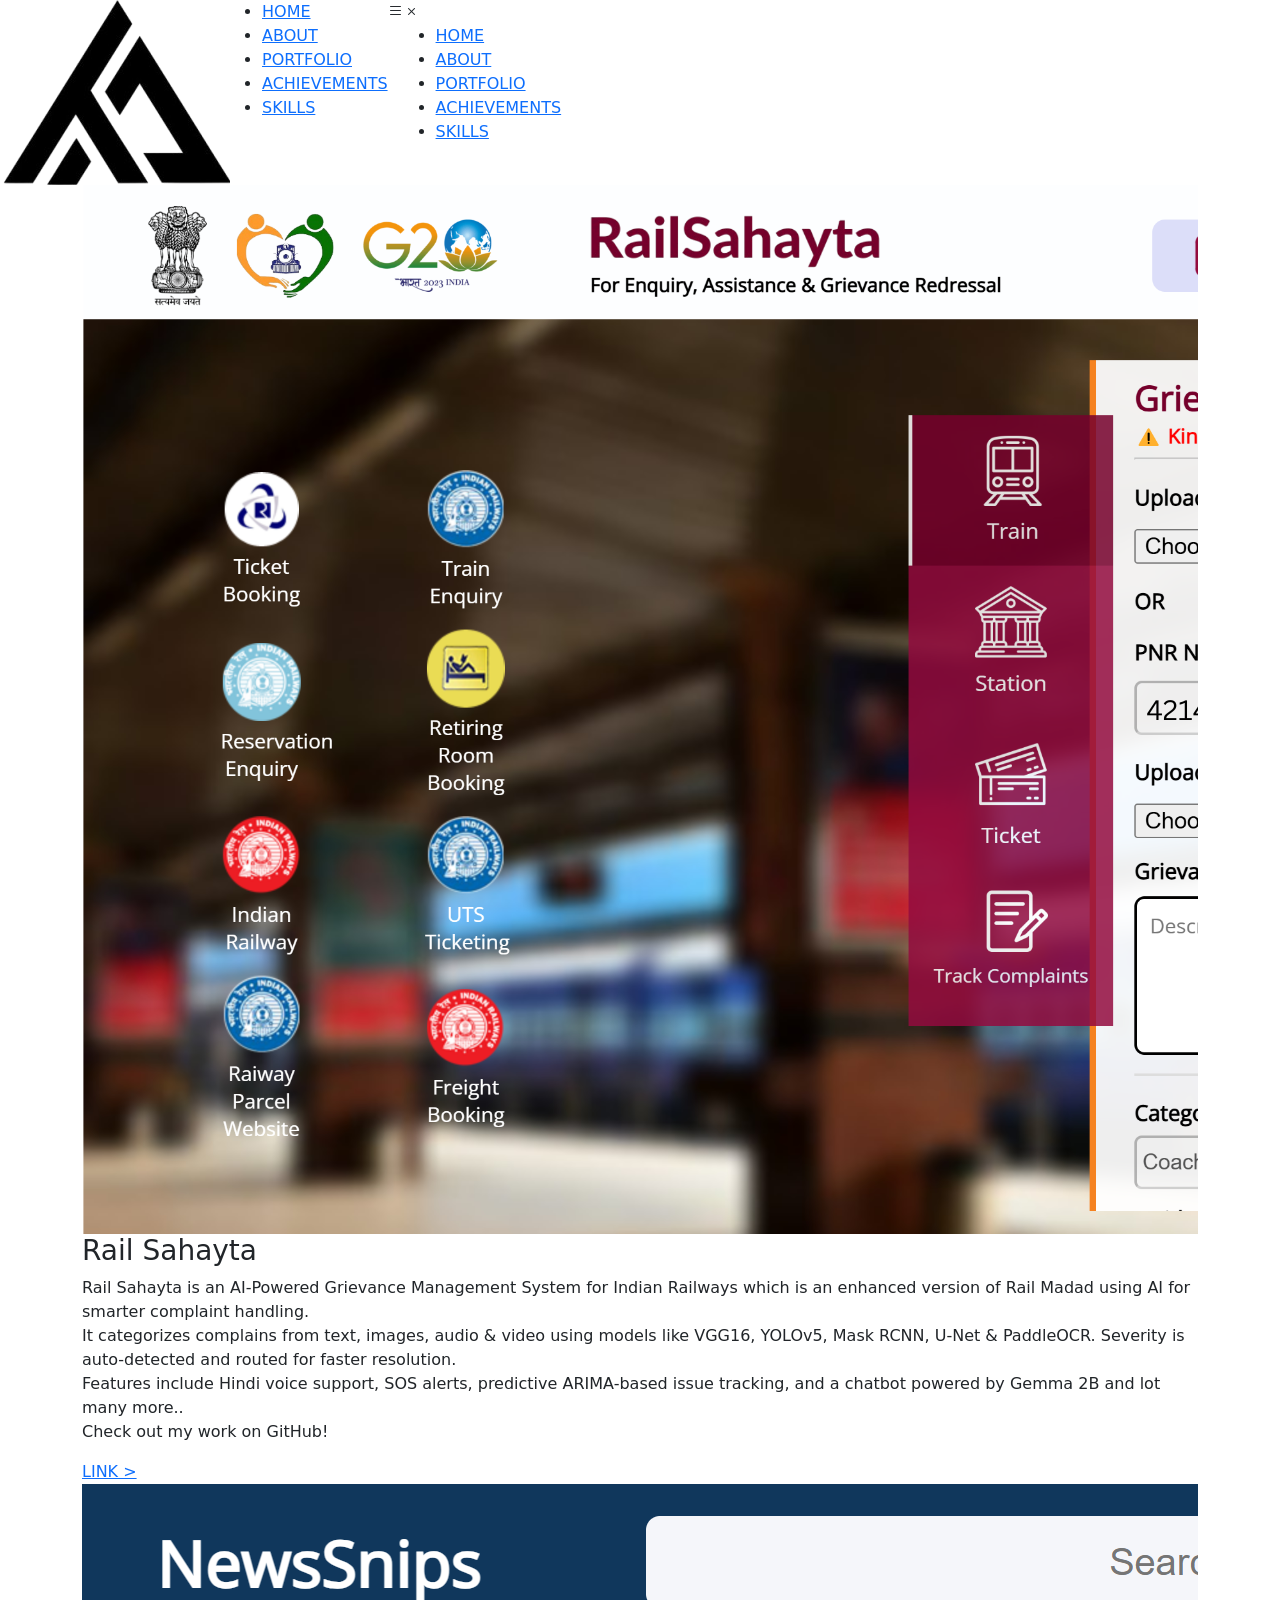
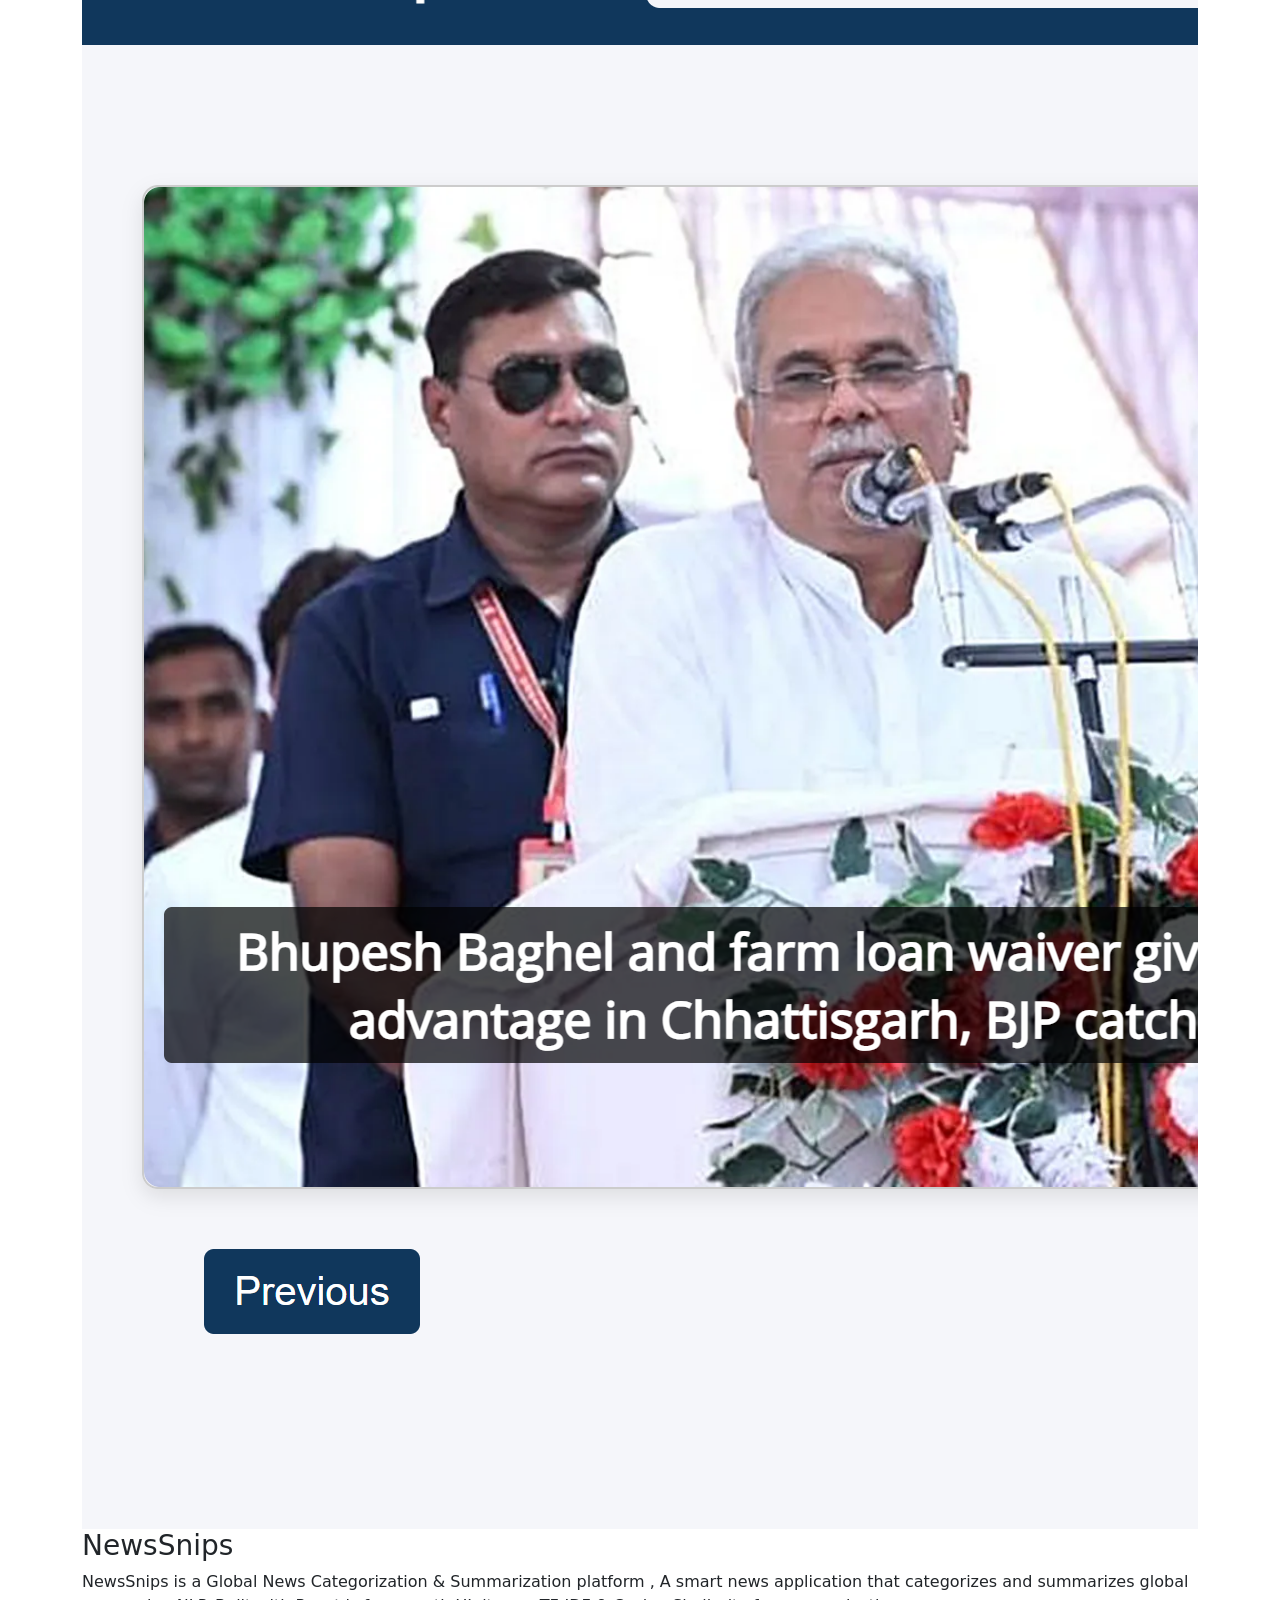
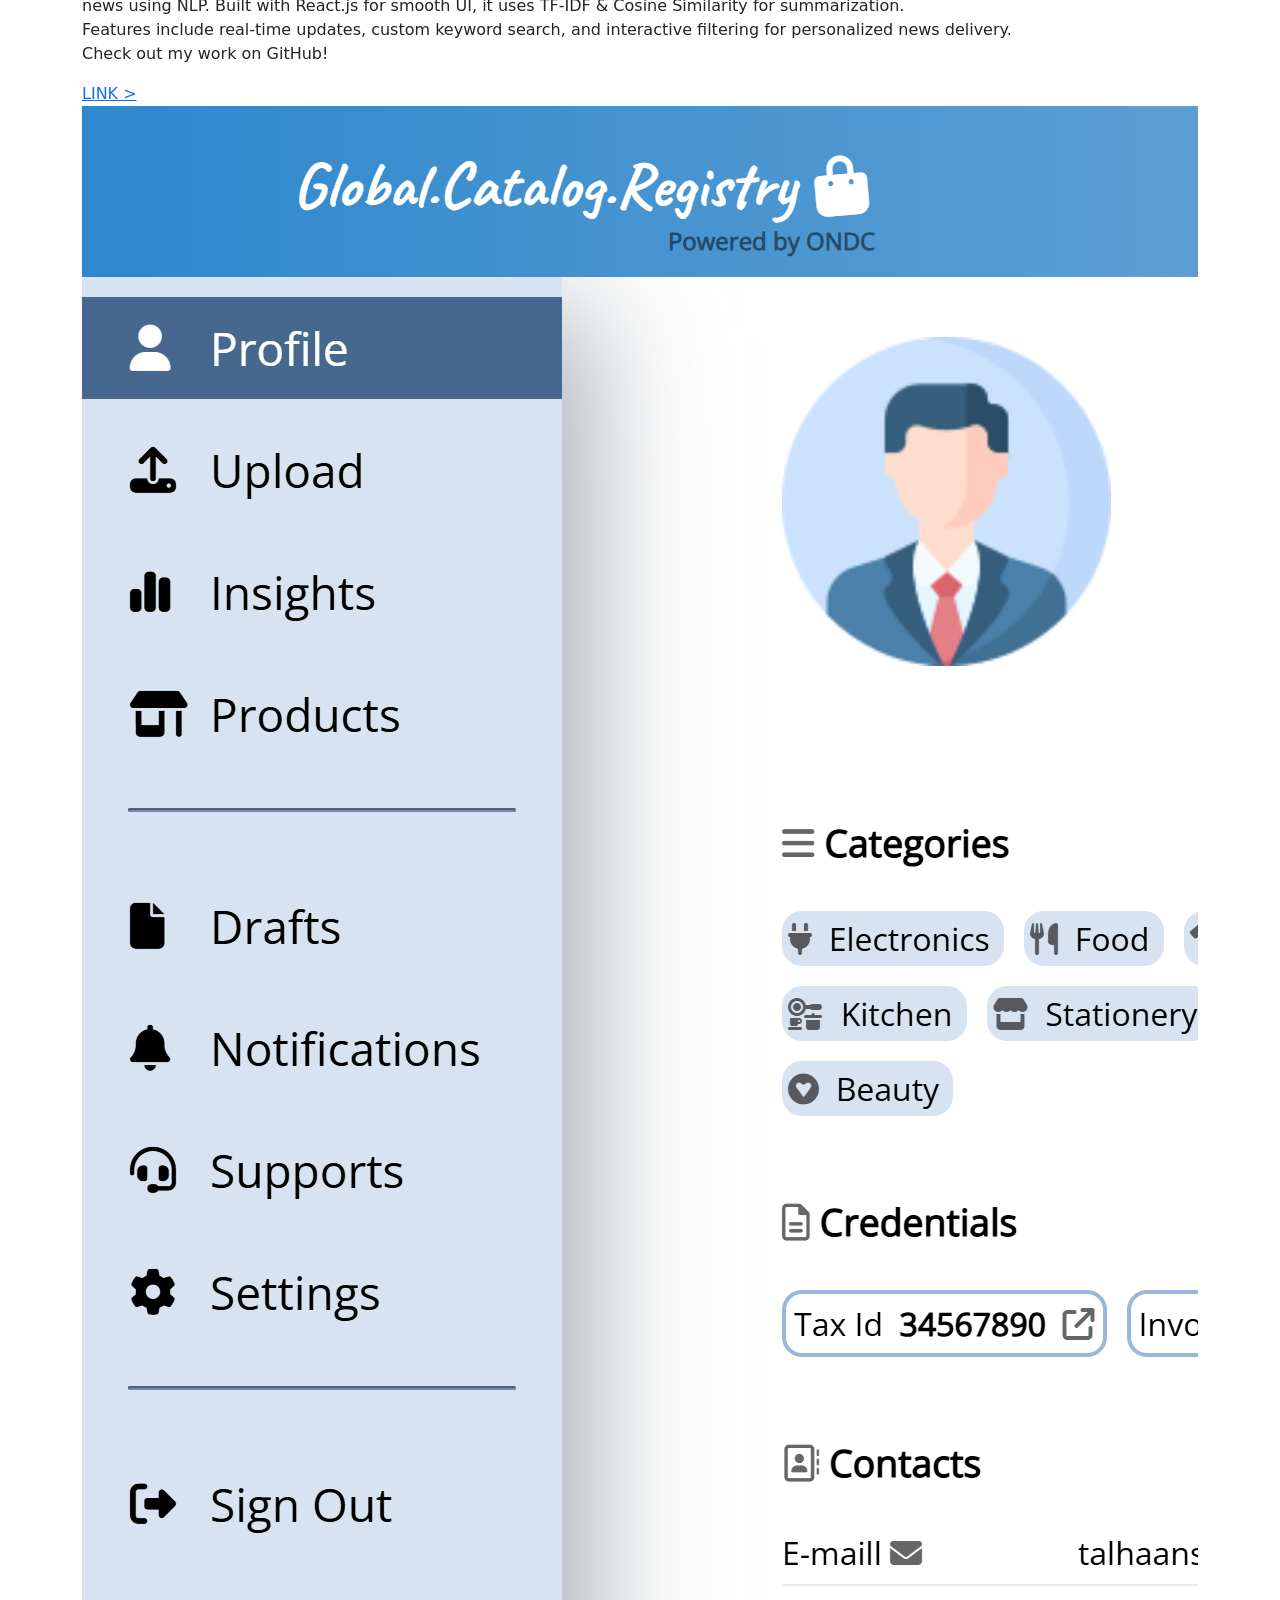
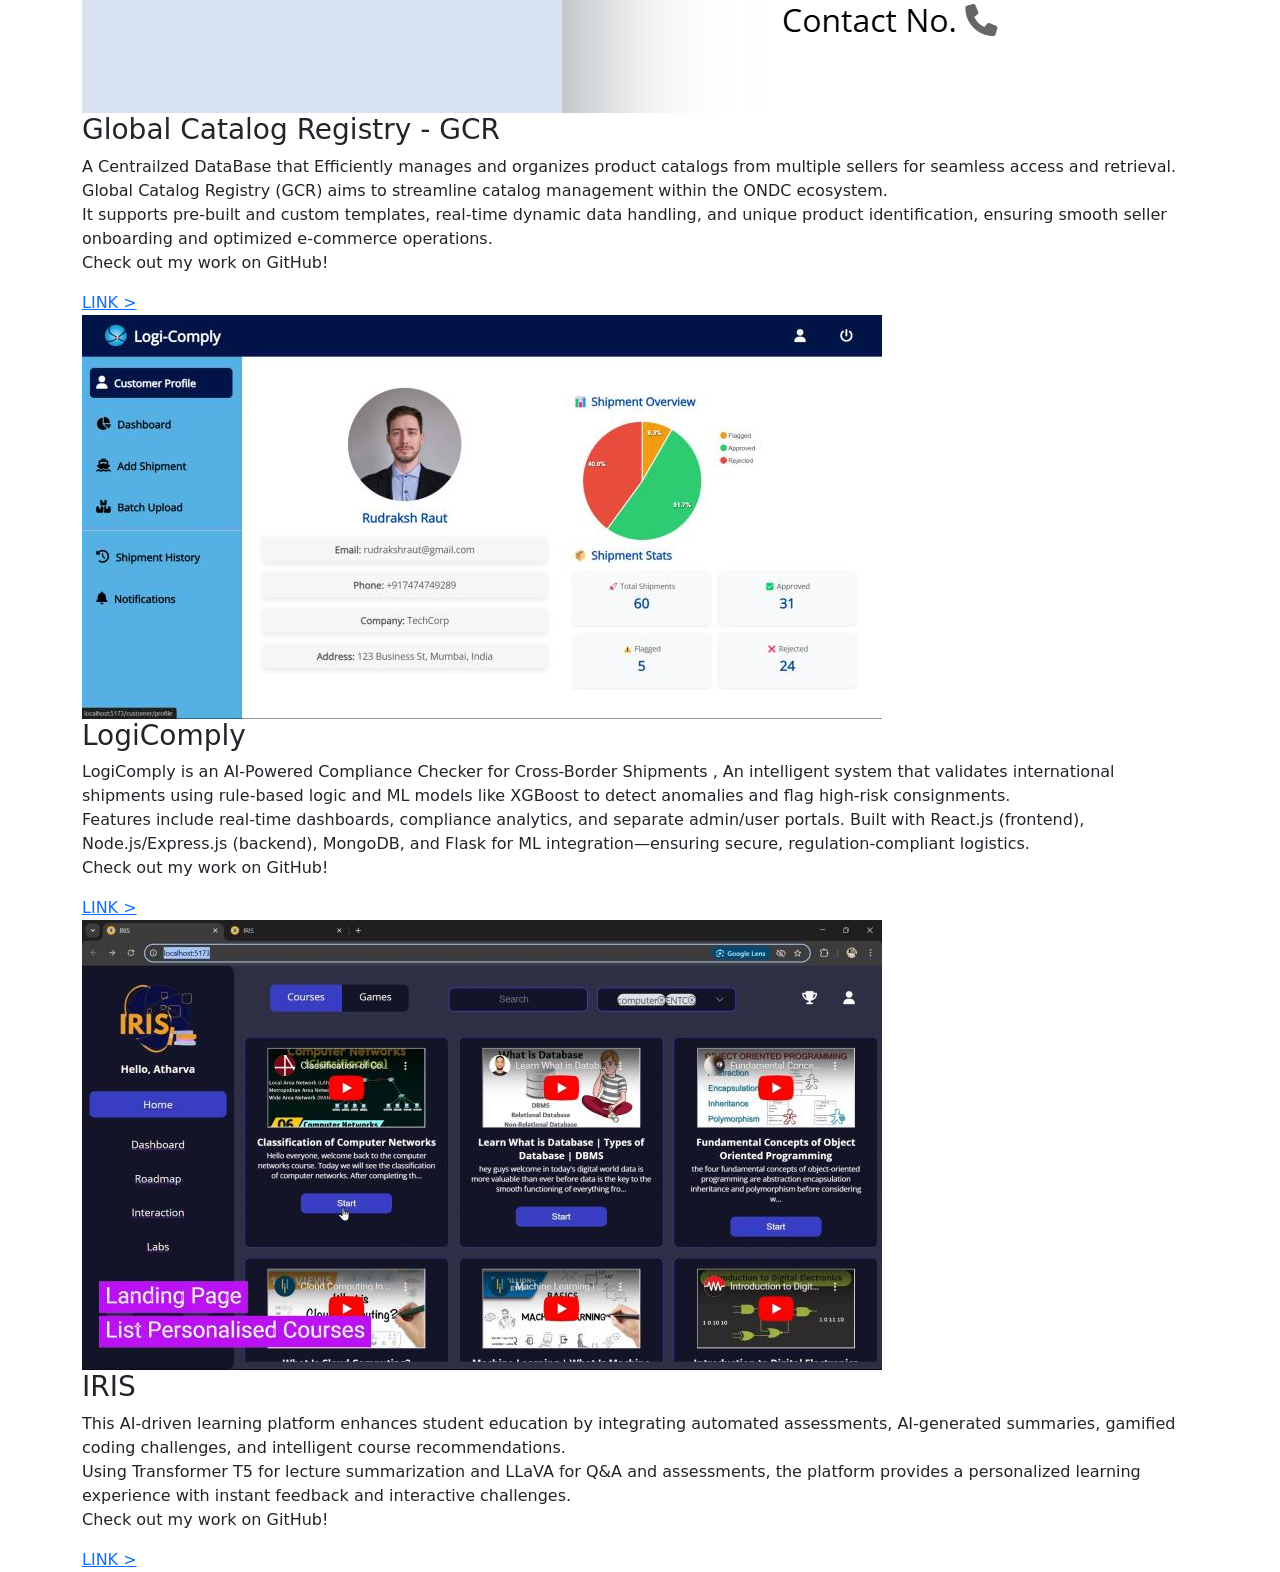
==== projects.html @ e2a1395b "projects" ====
<!DOCTYPE html>
<html lang="en">

<head>
    <meta charset="UTF-8" />
    <meta http-equiv="X-UA-Compatible" content="IE=edge" />
    <meta name="viewport" content="width=device-width, initial-scale=1.0" />

    <link rel="apple-touch-icon" sizes="180x180" href="favicon/TA.png" />
    <link rel="icon" type="image/png" sizes="32x32" href="favicon/TA.png" />
    <link rel="icon" type="image/png" sizes="16x16" href="favicon/TA.png" />
    <link rel="manifest" href="favicon/site.webmanifest" />

    <link rel="stylesheet" href="style/projects.css" />

    <link rel="preconnect" href="https://fonts.googleapis.com" />
    <link rel="preconnect" href="https://fonts.gstatic.com" crossorigin />
    <link
        href="https://fonts.googleapis.com/css2?family=Poppins:ital,wght@0,100;0,200;0,300;0,400;0,500;0,600;0,700;0,800;0,900;1,100;1,200;1,300;1,400;1,500;1,600;1,700;1,800;1,900&display=swap"
        rel="stylesheet" />

    <link rel="stylesheet" href="https://cdnjs.cloudflare.com/ajax/libs/font-awesome/6.1.2/css/all.min.css"
        integrity="sha512-1sCRPdkRXhBV2PBLUdRb4tMg1w2YPf37qatUFeS7zlBy7jJI8Lf4VHwWfZZfpXtYSLy85pkm9GaYVYMfw5BC1A=="
        crossorigin="anonymous" referrerpolicy="no-referrer" />

    <link rel="stylesheet" href="https://cdn.jsdelivr.net/npm/bootstrap-icons@1.8.3/font/bootstrap-icons.css" />
    <!-- Bootstrap CSS -->
    <link href="https://cdn.jsdelivr.net/npm/bootstrap@5.3.2/dist/css/bootstrap.min.css" rel="stylesheet">



    <script src="https://cdnjs.cloudflare.com/ajax/libs/jquery/3.3.1/jquery.min.js"></script>

    <title>Projects</title>
</head>

<body>
    <div class="custom__cursor__outer"></div>
    <div class="custom__cursor__inner"></div>

    <div class="overlay"></div>
    <nav class="nav">
        <a href="index.html">
            <img src="favicon/TA.png" alt="" class="logo" />
        </a>

        <ul class="menu desktop-menu">
            <li>
                <a href="index.html" class="menu-item hvr-underline-from-left">HOME</a>
            </li>
            <li>
                <a href="/index.html#about" class="menu-item hvr-underline-from-left">ABOUT</a>
            </li>
            <li>
                <a href="/S_handle.html"
                    class="menu-item hvr-underline-from-left active-page">PORTFOLIO</a>
            </li>
            <li>
                <a href="/index.html#blogs"
                    class="menu-item hvr-underline-from-left">ACHIEVEMENTS</a>
            </li>
            <li>
                <a href="/index.html#skills" class="menu-item hvr-underline-from-left">SKILLS</a>
            </li>
        </ul>

        <!-- Toggle menu screen -->
        <i class="bi bi-list" id="toggle-menu"></i>
        <div class="mobile-menu">
            <i class="bi bi-x" id="close-btn"></i>
            <ul class="menu menu-items">
                <li class="menu-item">
                    <a href="index.html" class="hvr-underline-from-left item">HOME</a>
                </li>
                <li class="menu-item">
                    <a href="http://127.0.0.1:5500/index.html#about" class="hvr-underline-from-left item">ABOUT</a>
                </li>
                <li class="menu-item">
                    <a href="http://127.0.0.1:5500/index.html#portfolio"
                        class="hvr-underline-from-left item">PORTFOLIO</a>
                </li>
                <li>
                    <a href="http://127.0.0.1:5500/index.html#blogs"
                        class="menu-item hvr-underline-from-left">ACHIEVEMENTS</a>
                </li>
                <li class="menu-item">
                    <a href="http://127.0.0.1:5500/index.html#skills" class="hvr-underline-from-left item">SKILLS</a>
                </li>
            </ul>
        </div>
    </nav>

    <div class="container">
        <div class="wrapper">
            <div class="one">
                <!-- ONE-IMG Carousel Section -->
                <div class="one-img">
                    <div id="projectCarousel" class="ccarousel slide carousel-fade" data-bs-ride="carousel">
                        <div class="carousel-inner">
                            <div class="carousel-item active">
                                <img src="images/ocr.png" class="d-block" alt="Slide 1">
                            </div>
                            <div class="carousel-item">
                                <img src="images/add comp.jpeg" class="d-block" alt="Slide 2">
                            </div>
                            <div class="carousel-item">
                                <img src="images/category , subcategory detection.jpeg" class="d-block" alt="Slide 3">
                            </div>
                        </div>

                    </div>
                </div>




                <div class="one-text">
                    <h3 class="title">Rail Sahayta </h3>
                    <p class="detail">

                        Rail Sahayta is an AI-Powered Grievance Management System for Indian Railways which is an
                        enhanced version of Rail Madad using AI for smarter complaint handling.
                        <br>It categorizes complains from text, images, audio & video using models like VGG16, YOLOv5, Mask
                        RCNN, U-Net & PaddleOCR. Severity is auto-detected and routed for faster resolution.
                        <br>Features include Hindi voice support, SOS alerts, predictive ARIMA-based issue tracking, and
                        a chatbot powered by Gemma 2B and lot many more..
                        <!-- <br> Admin/staff dashboards ensure real-time tracking, feedback analysis, and inter-department collaboration. -->


                        <br>
                        Check out my work on GitHub!
                        <br>
                    </p>
                    <a href="https://www.github.com/talhaansari25/RailSahayta_SIH24">LINK ></a>
                </div>
            </div>

            <div class="two">
                <div class="two-img">
                    <div id="projectCarousel" class="ccarousel slide carousel-fade" data-bs-ride="carousel">
                        <div class="carousel-inner">
                            <div class="carousel-item active">
                                <img src="images/main.png" class="d-block" alt="Slide 1">
                            </div>
                            <div class="carousel-item">
                                <img src="images/sum.png" class="d-block" alt="Slide 2">
                            </div>
                            <div class="carousel-item">
                                <img src="images/list.png" class="d-block" alt="Slide 3">
                            </div>
                        </div>

                    </div>
                </div>

                <div class="two-text">
                    <h3 class="title">
                        NewsSnips </h3>
                    <p class="detail">
                        NewsSnips is a Global News Categorization & Summarization platform ,
                        A smart news application that categorizes and summarizes global news using NLP. Built with
                        React.js for smooth UI, it uses TF-IDF & Cosine Similarity for summarization.
                        <br>Features include real-time updates, custom keyword search, and interactive filtering for
                        personalized news delivery.
                        <br>
                        Check out my work on GitHub!


                    </p>
                    <a href="https://www.github.com/talhaansari25/NewsSnips">LINK ></a>
                </div>
            </div>

            <div class="one">
                <div class="one-img">
                    <div id="projectCarousel" class="ccarousel slide carousel-fade" data-bs-ride="carousel">
                        <div class="carousel-inner">
                            <div class="carousel-item active">
                                <img src="images/sp.png" class="d-block" alt="Slide 1">
                            </div>
                            <div class="carousel-item">
                                <img src="images/sd.png" class="d-block" alt="Slide 2">
                            </div>
                            <div class="carousel-item">
                                <img src="images/su.png" class="d-block" alt="Slide 3">
                            </div>
                            <div class="carousel-item">
                                <img src="images/mu.png" class="d-block" alt="Slide 3">
                            </div>
                            <div class="carousel-item">
                                <img src="images/bp.png" class="d-block" alt="Slide 3">
                            </div>
                        </div>

                    </div>
                </div>

                <div class="one-text">
                    <h3 class="title">
                        Global Catalog Registry - GCR</h3>
                    <p class="detail">
                        A Centrailzed DataBase that Efficiently manages and organizes product catalogs from multiple
                        sellers for seamless access
                        and retrieval.
                        <br>Global Catalog Registry (GCR) aims to streamline catalog management within the ONDC
                        ecosystem.
                        <br> It supports pre-built and custom templates, real-time dynamic data handling, and unique
                        product identification, ensuring smooth seller onboarding and optimized e-commerce operations.
                        <br>
                        Check out my work on GitHub!
                    </p>
                    <a href="https://www.github.com/talhaansari25/GCR-Global_Catalog_Registry">LINK ></a>
                </div>
            </div>

            <div class="two">
                <div class="two-img">
                    <div id="projectCarousel" class="ccarousel slide carousel-fade" data-bs-ride="carousel">
                        <div class="carousel-inner">
                            <div class="carousel-item active">
                                <img src="images/User Dashboard.jpeg" class="d-block" alt="Slide 1">
                            </div>
                            <div class="carousel-item">
                                <img src="images/Admin Dashboard.jpeg" class="d-block" alt="Slide 2">
                            </div>
                            <div class="carousel-item">
                                <img src="images/Welcome Page.jpeg" class="d-block" alt="Slide 3">
                            </div>
                            <div class="carousel-item">
                                <img src="images/Single Shipment Upload.jpeg" class="d-block" alt="Slide 3">
                            </div>
                            <div class="carousel-item">
                                <img src="images/Multiple Shipments Upload (CSV).jpeg" class="d-block" alt="Slide 3">
                            </div>
                        </div>

                    </div>
                </div>

                <div class="two-text">
                    <h3 class="title">LogiComply </h3>
                    <p class="detail">
                        LogiComply is an AI-Powered Compliance Checker for Cross-Border Shipments ,
                        An intelligent system that validates international shipments using rule-based logic and ML
                        models like XGBoost to detect anomalies and flag high-risk consignments.
                        <br>Features include real-time dashboards, compliance analytics, and separate admin/user
                        portals. Built with React.js (frontend), Node.js/Express.js (backend), MongoDB, and Flask for ML
                        integration—ensuring secure, regulation-compliant logistics.
                        <br>
                        Check out my work on GitHub!
                    </p>
                    <a href="https://www.github.com/talhaansari25/Logi-Comply">LINK ></a>
                </div>
            </div>

            <div class="one">
                <div class="one-img">
                    <div id="projectCarousel" class="ccarousel slide carousel-fade" data-bs-ride="carousel">
                        <div class="carousel-inner">
                            <div class="carousel-item active">
                                <img src="images/Home Page.jpeg" class="d-block" alt="Slide 1">
                            </div>
                            <div class="carousel-item">
                                <img src="images/Course Page.jpeg" class="d-block" alt="Slide 2">
                            </div>
                            <div class="carousel-item">
                                <img src="images/AI Based Counsellor.jpeg" class="d-block" alt="Slide 3">
                            </div>
                            <div class="carousel-item">
                                <img src="images/Assesment Generation.jpeg" class="d-block" alt="Slide 3">
                            </div>
                            <div class="carousel-item">
                                <img src="images/summary.jpeg" class="d-block" alt="Slide 3">
                            </div>
                        </div>

                    </div>
                </div>

                <div class="one-text">
                    <h3 class="title">IRIS</h3>
                    <p class="detail">
                        This AI-driven learning platform enhances student education by integrating automated
                        assessments, AI-generated summaries, gamified coding challenges, and intelligent course
                        recommendations.
                        <br> Using Transformer T5 for lecture summarization and LLaVA for Q&A and assessments, the
                        platform provides a personalized learning experience with instant feedback and interactive
                        challenges.
                        <br>
                        Check out my work on GitHub!
                    </p>
                    <a href="https://www.github.com/talhaansari25/IRIS-AI_Powered_Educational_Platform-"> LINK ></a>
                </div>
            </div>
        </div>
    </div>

    <script src="js/projects.js"></script>

    <!-- Bootstrap JS (with Popper) -->
    <script src="https://cdn.jsdelivr.net/npm/bootstrap@5.3.2/dist/js/bootstrap.bundle.min.js"></script>


</body>

</html>
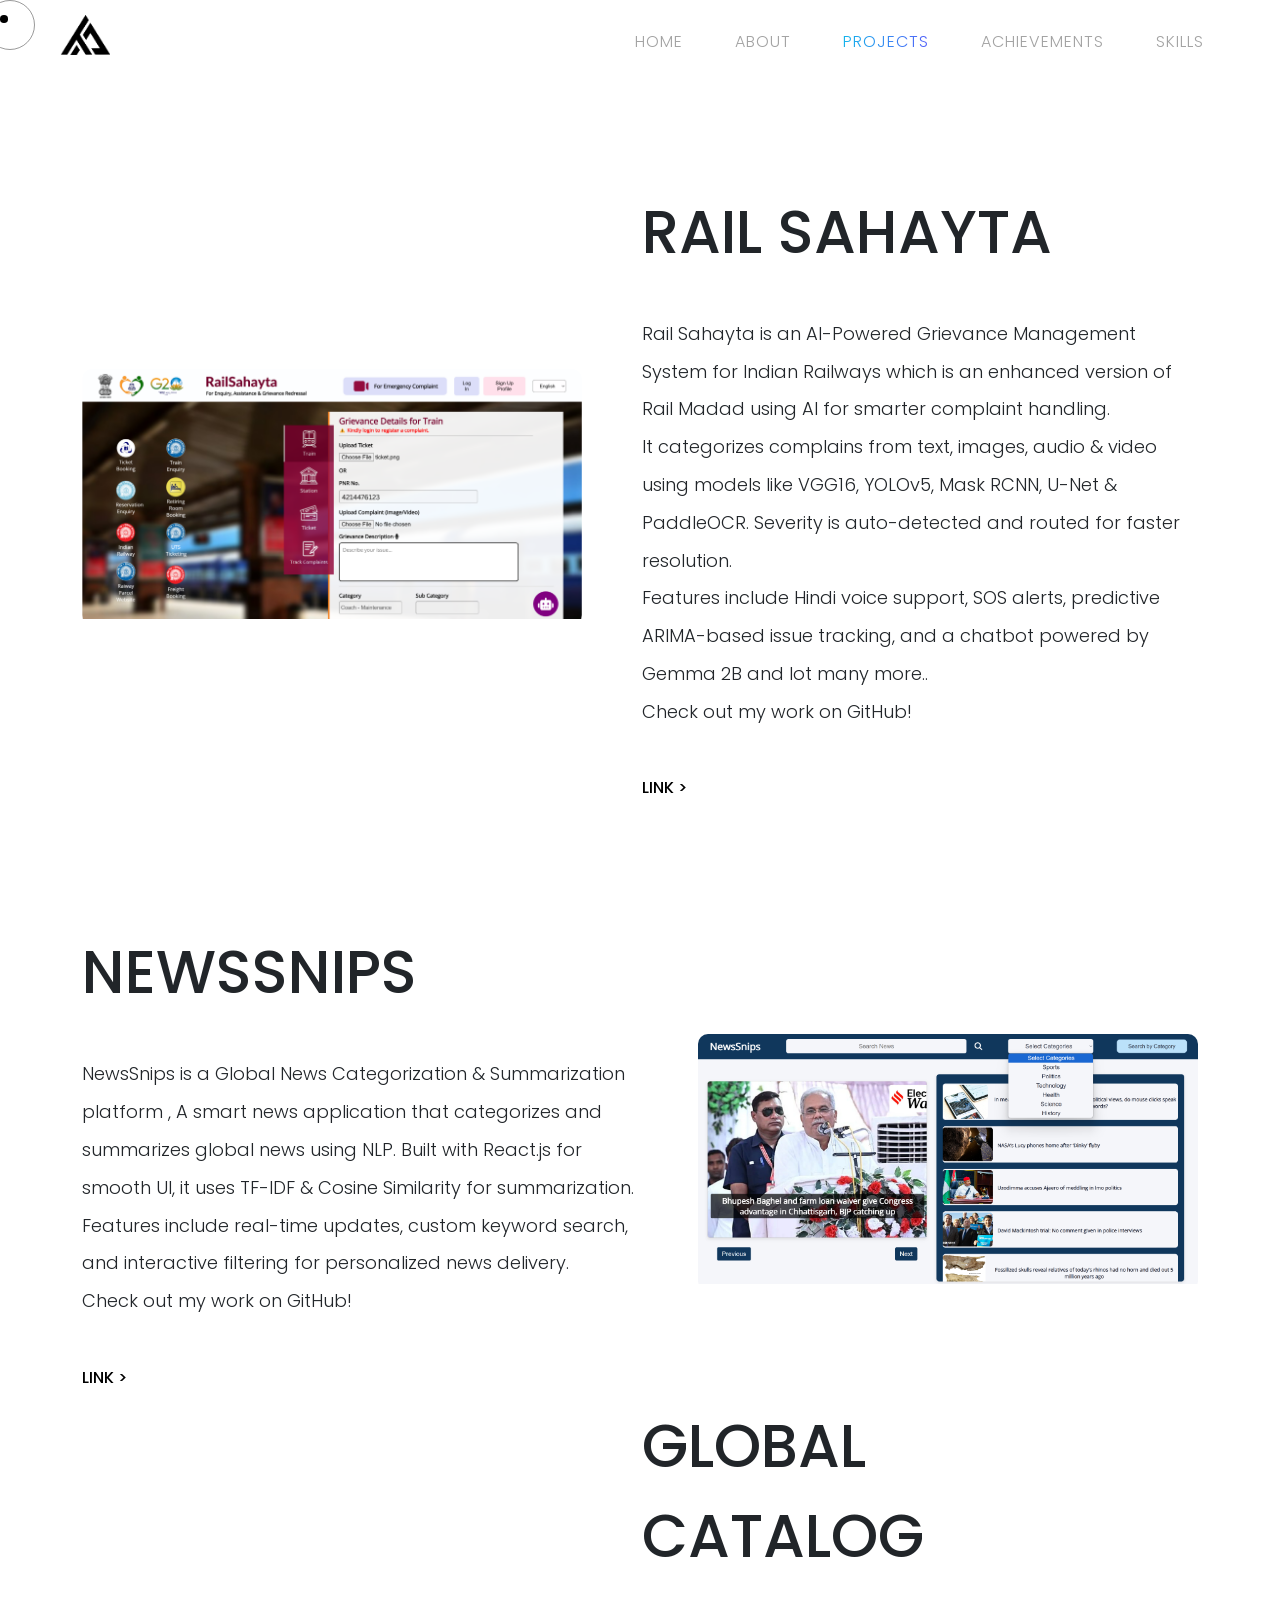
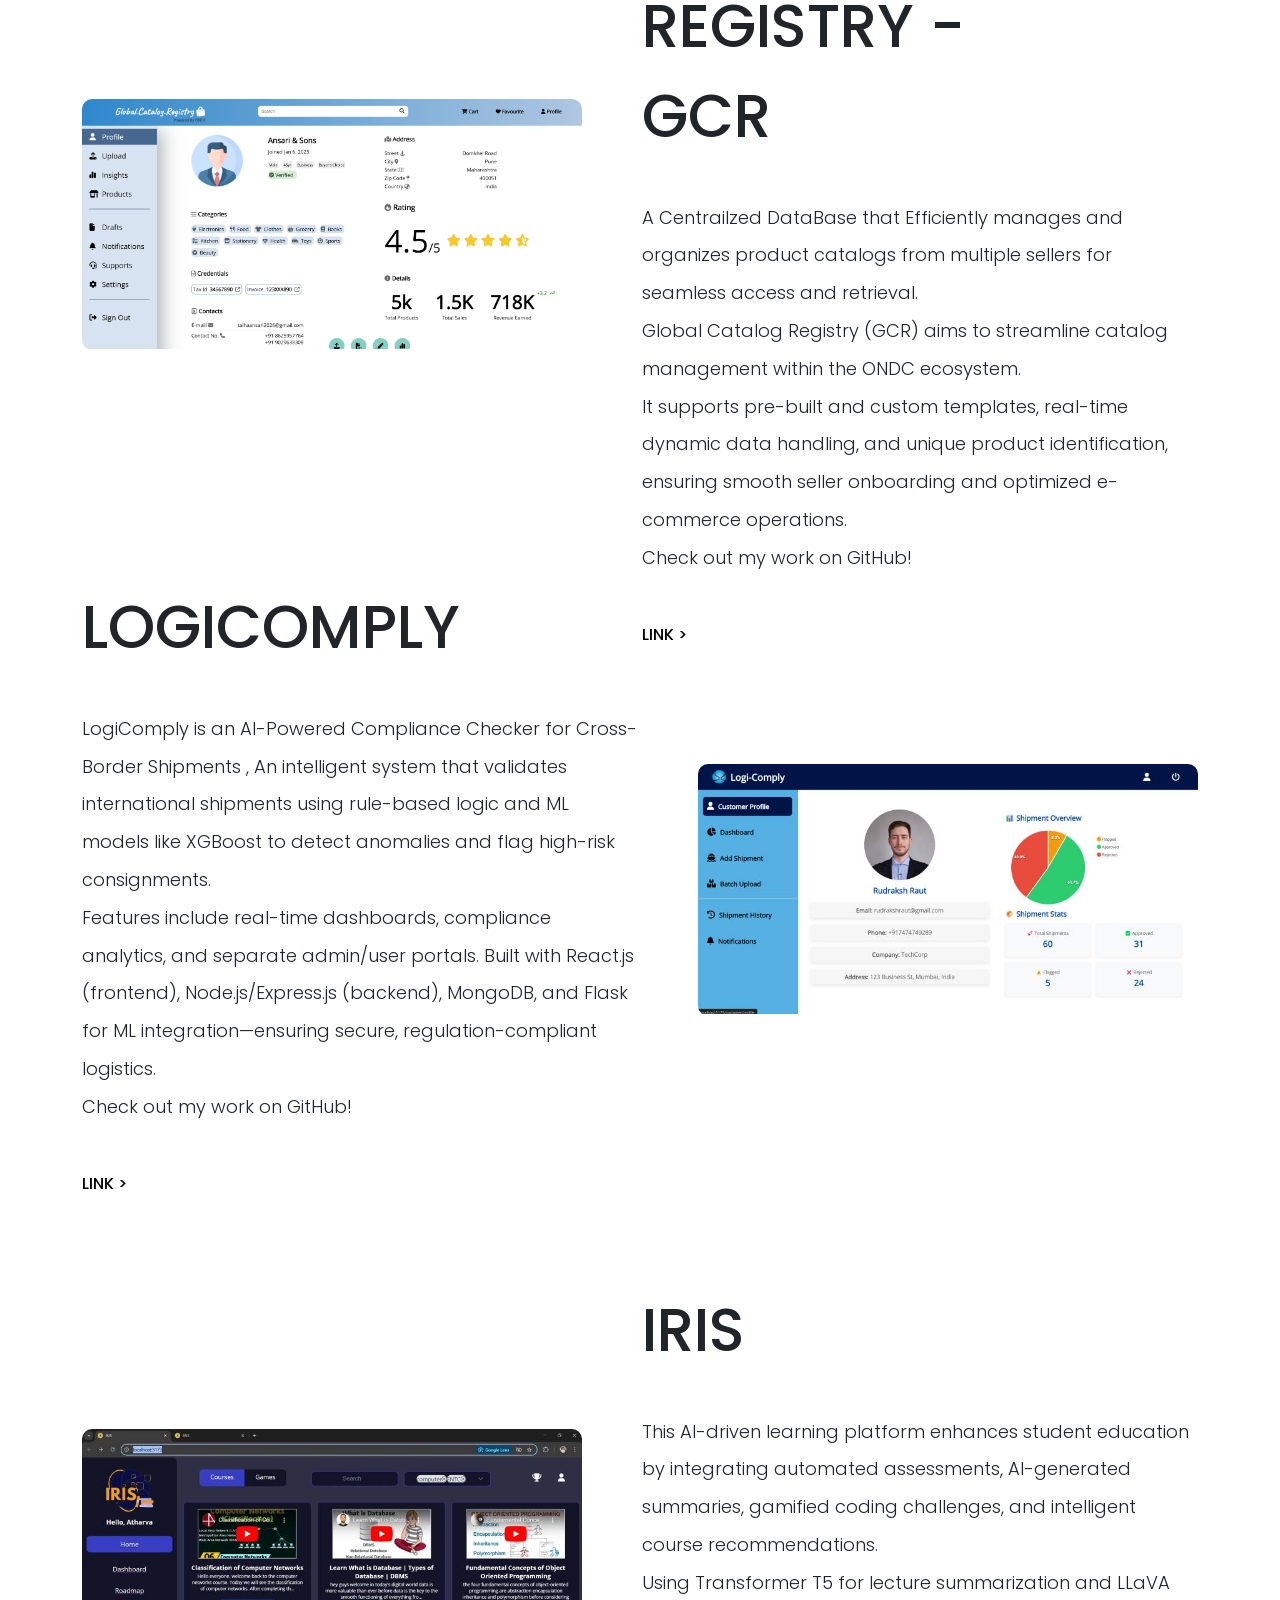
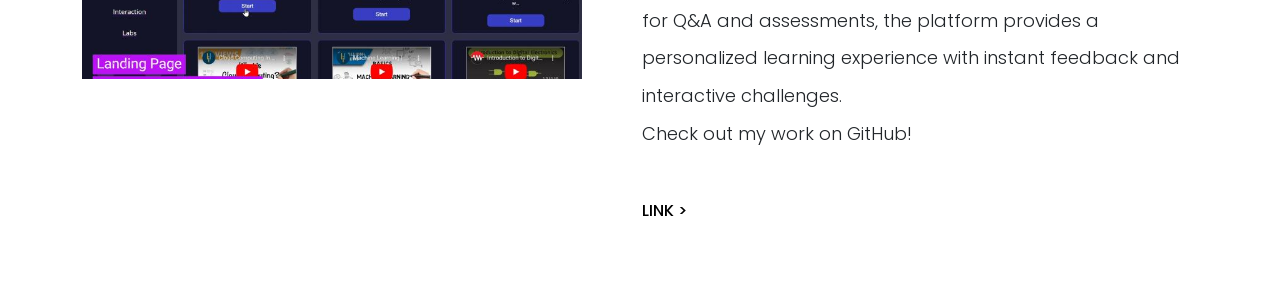
==== commit 03642bfe: "projects" ====
--- a/projects.html
+++ b/projects.html
@@ -52,12 +52,11 @@
                 <a href="/index.html#about" class="menu-item hvr-underline-from-left">ABOUT</a>
             </li>
             <li>
-                <a href="/S_handle.html"
-                    class="menu-item hvr-underline-from-left active-page">PORTFOLIO</a>
-            </li>
-            <li>
-                <a href="/index.html#blogs"
-                    class="menu-item hvr-underline-from-left">ACHIEVEMENTS</a>
+                <a href="projects.html" class="menu-item hvr-underline-from-left active-page">PROJECTS</a>
+            </li>
+
+            <li>
+                <a href="/index.html#blogs" class="menu-item hvr-underline-from-left">ACHIEVEMENTS</a>
             </li>
             <li>
                 <a href="/index.html#skills" class="menu-item hvr-underline-from-left">SKILLS</a>
@@ -73,18 +72,19 @@
                     <a href="index.html" class="hvr-underline-from-left item">HOME</a>
                 </li>
                 <li class="menu-item">
-                    <a href="http://127.0.0.1:5500/index.html#about" class="hvr-underline-from-left item">ABOUT</a>
-                </li>
-                <li class="menu-item">
-                    <a href="http://127.0.0.1:5500/index.html#portfolio"
-                        class="hvr-underline-from-left item">PORTFOLIO</a>
+                    <a href="index.html#about" class="hvr-underline-from-left item">ABOUT</a>
+                </li>
+                <li class="menu-item">
+                    <a href="projects.html" class="hvr-underline-from-left item">PROJECTS</a>
+                </li>
+                <li class="menu-item">
+                    <a href="S_handle.html" class="hvr-underline-from-left item">HANDLES</a>
                 </li>
                 <li>
-                    <a href="http://127.0.0.1:5500/index.html#blogs"
-                        class="menu-item hvr-underline-from-left">ACHIEVEMENTS</a>
-                </li>
-                <li class="menu-item">
-                    <a href="http://127.0.0.1:5500/index.html#skills" class="hvr-underline-from-left item">SKILLS</a>
+                    <a href="index.html#blogs" class="menu-item hvr-underline-from-left">ACHIEVEMENTS</a>
+                </li>
+                <li class="menu-item">
+                    <a href="index.html#skills" class="hvr-underline-from-left item">SKILLS</a>
                 </li>
             </ul>
         </div>
@@ -120,7 +120,8 @@
 
                         Rail Sahayta is an AI-Powered Grievance Management System for Indian Railways which is an
                         enhanced version of Rail Madad using AI for smarter complaint handling.
-                        <br>It categorizes complains from text, images, audio & video using models like VGG16, YOLOv5, Mask
+                        <br>It categorizes complains from text, images, audio & video using models like VGG16, YOLOv5,
+                        Mask
                         RCNN, U-Net & PaddleOCR. Severity is auto-detected and routed for faster resolution.
                         <br>Features include Hindi voice support, SOS alerts, predictive ARIMA-based issue tracking, and
                         a chatbot powered by Gemma 2B and lot many more..
--- a/style/projects.css
+++ b/style/projects.css
@@ -0,0 +1,895 @@
+:root {
+  --Grey: #a3a3a3;
+  --LightBlue: #12b3eb;
+  --DarkBlue: #5460f9;
+  --Black: #000000;
+  --White: #ffffff;
+}
+
+* {
+  margin: 0;
+  padding: 0;
+  box-sizing: border-box;
+  font-family: "Poppins", sans-serif;
+}
+
+::selection {
+  background: var(--DarkBlue);
+  color: var(--White);
+}
+
+body {
+  width: 100%;
+  height: 100%;
+  background-color: var(--White);
+  transition: all 0.5s ease;
+  overflow-x: hidden;
+  cursor: none;
+}
+
+html {
+  scroll-behavior: smooth;
+}
+
+
+body::-webkit-scrollbar {
+  width: 0.5em;
+}
+
+body::-webkit-scrollbar-track {
+  box-shadow: inset 0 0 6px rgba(255, 255, 255, 0);
+}
+
+body::-webkit-scrollbar-thumb {
+  background: linear-gradient(0deg, var(--LightBlue), var(--DarkBlue));
+}
+
+.custom__cursor__inner {
+  height: 7.5px;
+  width: 7.5px;
+  position: fixed;
+  transform: translate(0px, 0px);
+  background-color: var(--Black);
+  border-radius: 50%;
+  transition: height 0.3s cubic-bezier(0.46, 0.03, 0.52, 0.96),
+    width 0.3s cubic-bezier(0.46, 0.03, 0.52, 0.96);
+  z-index: 5000;
+  pointer-events: none;
+}
+
+.custom__cursor__outer {
+  height: 50px;
+  width: 50px;
+  border-radius: 50%;
+  border: 1px solid var(--Black);
+  background-color: transparent;
+  position: fixed;
+  z-index: 5000;
+  transform: translate(0px, 0px);
+  pointer-events: none;
+  opacity: 0.4;
+}
+
+.active-page {
+  background: -webkit-linear-gradient(0deg, var(--LightBlue), var(--DarkBlue));
+  -webkit-background-clip: text;
+  -webkit-text-fill-color: transparent;
+  transition: all 0.5s ease;
+}
+
+.hvr-underline-from-left {
+  display: inline-block;
+  vertical-align: middle;
+  -webkit-transform: perspective(1px) translateZ(0);
+  transform: perspective(1px) translateZ(0);
+  box-shadow: 0 0 1px rgba(0, 0, 0, 0);
+  position: relative;
+  overflow: hidden;
+}
+
+.hvr-underline-from-left:before {
+  content: "";
+  position: absolute;
+  z-index: -1;
+  left: 0;
+  right: 100%;
+  bottom: 0;
+  background: linear-gradient(90deg, var(--LightBlue), var(--DarkBlue));
+  transition: all 0.5s ease;
+  height: 2px;
+  -webkit-transition-property: right;
+  transition-property: right;
+  -webkit-transition-duration: 0.3s;
+  transition-duration: 0.3s;
+  -webkit-transition-timing-function: ease-out;
+  transition-timing-function: ease-out;
+}
+.hvr-underline-from-left:hover:before,
+.hvr-underline-from-left:focus:before,
+.hvr-underline-from-left:active:before {
+  right: 0;
+}
+
+@keyframes slideInFromTop {
+  0% {
+    transform: translateY(-5%);
+  }
+  100% {
+    transform: translateY(0);
+  }
+}
+
+@keyframes slideInFromBottom {
+  0% {
+    transform: translateY(30%);
+  }
+  100% {
+    transform: translateY(0);
+  }
+}
+
+
+
+@media only screen and (max-width: 820px) {
+  .custom__cursor__inner,
+  .custom__cursor__outer {
+    display: none;
+  }
+
+  /* HOME SECTION STARTS HERE */
+
+  #home {
+    height: 100vh;
+    width: 100vw;
+  }
+
+  .logo {
+    width: 40px;
+    margin-left: 25px;
+    transition: all 0.5s ease;
+    margin-top: 10px;
+  }
+
+  .desktop-menu {
+    display: none;
+  }
+
+  nav {
+    position: fixed;
+    background-color: var(--White);
+    width: 100vw;
+    height: 80px;
+    display: flex;
+    justify-content: space-between;
+    padding: 0 20px;
+    align-items: center;
+    z-index: 1;
+  }
+
+  /* toggle-menu */
+  #toggle-menu {
+    transform: scaleX(1);
+    font-size: 40px;
+    color: var(--Black);
+    cursor: pointer;
+    transition: 0.25s ease-in;
+    margin-right: 25px;
+  }
+
+  #toggle-menu.invisible {
+    transform: scaleX(0);
+  }
+
+  .bi {
+    color: var(--Black);
+    font-size: 13px;
+  }
+
+  .overlay {
+    position: fixed; /* Sit on top of the page content */
+    width: 100%; /* Full width (cover the whole page) */
+    height: 100%; /* Full height (cover the whole page) */
+    transform: scaleX(0);
+    top: 0;
+    left: 0;
+    right: 0;
+    bottom: 0;
+    z-index: 1;
+    background-color: rgba(0, 0, 0, 0.5); /* Black background with opacity */
+  }
+
+  .overlay.active {
+    transform: scaleX(1);
+  }
+
+  .mobile-menu {
+    display: flex;
+    flex-direction: column;
+    position: fixed;
+    top: 0;
+    right: 0;
+    padding: 15px;
+    width: 0;
+    height: 0;
+    transform: scaleX(0);
+    background-color: var(--White);
+    border-radius: 10px;
+    backdrop-filter: blur(3px);
+    transition: 0.2s ease-in-out;
+    z-index: 2;
+  }
+
+  .mobile-menu.active {
+    transform: scaleX(1);
+    width: 70vw;
+    height: 100vh;
+  }
+
+  #close-btn {
+    align-self: end;
+    font-size: 50px;
+  }
+
+  .menu-items {
+    text-align: left;
+    margin-top: 50px;
+  }
+
+  .mobile-menu .menu-items li {
+    padding: 15px;
+    list-style: none;
+  }
+
+  .menu-items li a {
+    color: var(--Grey);
+    text-decoration: none;
+    font-size: 20px;
+    letter-spacing: 1px;
+  }
+
+  .menu-items li a:hover {
+    background: -webkit-linear-gradient(
+      0deg,
+      var(--LightBlue),
+      var(--DarkBlue)
+    );
+    -webkit-background-clip: text;
+    -webkit-text-fill-color: transparent;
+    transition: all 0.5s ease;
+  }
+
+  .container {
+    height: 2800px;
+    width: 100vw;
+    display: flex;
+    align-items: flex-start;
+    justify-content: center;
+  }
+
+  .container .wrapper {
+    height: 100%;
+    width: 90%;
+    margin-top: 100px;
+    display: flex;
+    align-items: center;
+    justify-content: flex-start;
+    flex-direction: column;
+    gap: 80px;
+  }
+
+  .container .wrapper .one {
+    display: flex;
+    align-items: center;
+    justify-content: center;
+    flex-direction: column;
+    gap: 30px;
+  }
+
+  .container .wrapper .one .one-text {
+    animation: 1s ease-out 0s 1 slideInFromTop;
+    display: flex;
+    align-items: flex-start;
+    justify-content: center;
+    flex-direction: column;
+    gap: 20px;
+    
+    
+  }
+
+  .container .wrapper .one .title {
+    font-size: 2rem;
+    line-height: 140%;
+    font-weight: 500;
+    text-transform: uppercase;
+  }
+
+  .container .wrapper .one .one-text p {
+    line-height: 210%;
+    font-weight: 300;
+    font-size: 1rem;
+  }
+
+  .container .wrapper .one .one-text a {
+    text-decoration: none;
+    color: var(--Black);
+    font-weight: 500;
+  }
+
+  .container .wrapper .one .one-text a:hover {
+    background: -webkit-linear-gradient(
+      0deg,
+      var(--LightBlue),
+      var(--DarkBlue)
+    );
+    -webkit-background-clip: text;
+    -webkit-text-fill-color: transparent;
+    transition: all 0.3s ease;
+  }
+
+  .container .wrapper .one img {
+    animation: 1s ease-out 0s 1 slideInFromBottom;
+    border-radius: 10px;
+    width: 100%;
+  }
+
+  .container .wrapper .two {
+    display: flex;
+    align-items: center;
+    justify-content: center;
+    flex-direction: column;
+    gap: 30px;
+  }
+
+  .container .wrapper .two .two-text {
+    display: flex;
+    align-items: flex-start;
+    justify-content: center;
+    flex-direction: column;
+    gap: 20px;
+  }
+
+  .container .wrapper .two .title {
+    font-size: 2rem;
+    line-height: 140%;
+    font-weight: 500;
+    text-transform: uppercase;
+  }
+
+  .container .wrapper .two .two-text p {
+    line-height: 210%;
+    font-weight: 300;
+    font-size: 1rem;
+  }
+
+  .container .wrapper .two .two-text a {
+    text-decoration: none;
+    color: var(--Black);
+    font-weight: 500;
+  }
+
+  .container .wrapper .two .two-text a:hover {
+    background: -webkit-linear-gradient(
+      0deg,
+      var(--LightBlue),
+      var(--DarkBlue)
+    );
+    -webkit-background-clip: text;
+    -webkit-text-fill-color: transparent;
+    transition: all 0.3s ease;
+  }
+
+  .container .wrapper .two img {
+    border-radius: 10px;
+    width: 100%;
+  }
+
+  .container .wrapper .three {
+    display: flex;
+    align-items: center;
+    justify-content: center;
+    flex-direction: column;
+    gap: 30px;
+  }
+
+  .container .wrapper .three .three-text {
+    display: flex;
+    align-items: flex-start;
+    justify-content: center;
+    flex-direction: column;
+    gap: 20px;
+  }
+
+  .container .wrapper .three .title {
+    font-size: 2rem;
+    line-height: 140%;
+    font-weight: 500;
+    text-transform: uppercase;
+  }
+
+  .container .wrapper .three .three-text p {
+    line-height: 210%;
+    font-weight: 300;
+    font-size: 1rem;
+  }
+
+  .container .wrapper .three .three-text a {
+    text-decoration: none;
+    color: var(--Black);
+    font-weight: 500;
+  }
+
+  .container .wrapper .three .three-text a:hover {
+    background: -webkit-linear-gradient(
+      0deg,
+      var(--LightBlue),
+      var(--DarkBlue)
+    );
+    -webkit-background-clip: text;
+    -webkit-text-fill-color: transparent;
+    transition: all 0.3s ease;
+  }
+
+  .container .wrapper .three img {
+    border-radius: 10px;
+    width: 100%;
+  }
+
+  .container .wrapper .four {
+    display: flex;
+    align-items: center;
+    justify-content: center;
+    flex-direction: column;
+    gap: 30px;
+  }
+
+  .container .wrapper .four .four-text {
+    display: flex;
+    align-items: flex-start;
+    justify-content: center;
+    flex-direction: column;
+    gap: 20px;
+  }
+
+  .container .wrapper .four .title {
+    font-size: 2rem;
+    line-height: 140%;
+    font-weight: 500;
+    text-transform: uppercase;
+  }
+
+  .container .wrapper .four .four-text p {
+    line-height: 210%;
+    font-weight: 300;
+    font-size: 1rem;
+  }
+
+  .container .wrapper .four .four-text a {
+    text-decoration: none;
+    color: var(--Black);
+    font-weight: 500;
+  }
+
+  .container .wrapper .four .four-text a:hover {
+    background: -webkit-linear-gradient(
+      0deg,
+      var(--LightBlue),
+      var(--DarkBlue)
+    );
+    -webkit-background-clip: text;
+    -webkit-text-fill-color: transparent;
+    transition: all 0.3s ease;
+  }
+
+  .container .wrapper .four img {
+    border-radius: 10px;
+    width: 100%;
+  }
+}
+
+@media only screen and (min-width: 820px) {
+  #toggle-menu,
+  .mobile-menu {
+    display: none;
+  }
+
+  #home {
+    height: 680px;
+  }
+
+  .logo {
+    width: 50px;
+    margin-left: 60px;
+  }
+
+  .nav {
+    margin-top: 15px;
+    display: flex;
+    justify-content: space-between;
+  }
+
+  .menu {
+    list-style: none;
+    display: flex;
+    align-items: center;
+    justify-content: center;
+    margin-right: 60px;
+  }
+
+  .menu li {
+    display: block;
+    padding: 14px 16px;
+    margin-left: 20px;
+  }
+
+  .menu li a {
+    text-decoration: none;
+    color: var(--Grey);
+    font-weight: 300;
+    letter-spacing: 1px;
+  }
+
+  .menu li a:hover {
+    background: -webkit-linear-gradient(
+      0deg,
+      var(--LightBlue),
+      var(--DarkBlue)
+    );
+    -webkit-background-clip: text;
+    -webkit-text-fill-color: transparent;
+    transition: all 0.5s ease;
+  }
+
+  .menu li a:active {
+    background: -webkit-linear-gradient(
+      0deg,
+      var(--LightBlue),
+      var(--DarkBlue)
+    );
+    -webkit-background-clip: text;
+    -webkit-text-fill-color: transparent;
+    transition: all 0.5s ease;
+  }
+
+  .navbar a {
+    text-decoration: none;
+  }
+
+  .navbar a i {
+    margin: 20px 40px;
+    font-size: 35px;
+    color: var(--Black);
+  }
+
+  .navbar a i:hover {
+    background: -webkit-linear-gradient(
+      0deg,
+      var(--LightBlue),
+      var(--DarkBlue)
+    );
+    -webkit-background-clip: text;
+    -webkit-text-fill-color: transparent;
+    transition: all 0.3s ease;
+  }
+
+  .container {
+    height: 2500px;
+    width: 100vw;
+    display: flex;
+    align-items: flex-start;
+    justify-content: center;
+  }
+
+  .container .wrapper {
+    width: auto !important;
+  }
+  
+  .container .wrapper {
+    height: 100%;
+    /* width: 80%; */
+    width: auto !important;
+    margin-top: 60px;
+    display: flex;
+    align-items: center;
+    justify-content: flex-start;
+    flex-direction: column;
+    gap: 150px;
+  }
+
+  .container .wrapper .one {
+    animation: 1s ease-out 0s 1 slideInFromTop;
+    display: flex;
+    align-items: center;
+    justify-content: center;
+    gap: 60px;
+  }
+
+  .one-text{
+    width: 70% !important; 
+  }
+
+  .one-img{
+    width: 500px;
+    height: 250px;
+    flex-shrink: 0;
+    overflow: hidden;
+    position: relative;
+  }
+  
+  
+  .one {
+    min-height: 700px; /* Or whatever fits well */
+  }
+  .one {
+    margin-bottom: 150px;
+  }
+    
+  
+  .container .wrapper .one .one-text {
+    display: flex;
+    align-items: flex-start;
+    justify-content: center;
+    flex-direction: column;
+    gap: 30px;
+    
+  }
+
+  .container .wrapper .one .title {
+    font-size: 60px;
+    width: 80%;
+    line-height: 150%;
+    font-weight: 500;
+    text-transform: uppercase;
+  }
+
+  .container .wrapper .one .one-text p {
+    line-height: 210%;
+    font-weight: 300;
+    width: 100% !important; 
+    font-size: 18px;
+  }
+
+  .container .wrapper .one .one-text a {
+    text-decoration: none;
+    color: var(--Black);
+    font-weight: 500;
+  }
+
+  .container .wrapper .one .one-text a:hover {
+    background: -webkit-linear-gradient(
+      0deg,
+      var(--LightBlue),
+      var(--DarkBlue)
+    );
+    -webkit-background-clip: text;
+    -webkit-text-fill-color: transparent;
+    transition: all 0.3s ease;
+  }
+
+  .container .wrapper .one img {
+    animation: 1s ease-out 0s 1 slideInFromBottom;
+    border-radius: 10px;
+    width: 500px;
+  }
+
+   .two {
+    min-height: 700px; /* Or whatever fits well */
+  }
+  .two {
+    margin-bottom: 150px;
+  }
+    
+ /* Reduce or remove hard limits */
+.two-text {
+  width: 100% !important;  /* From 70% to 100% */
+  max-width: 700px;        /* Optional: Set a sensible max-width */
+}
+  .two-img{
+    width: 500px;
+    height: 250px;
+    flex-shrink: 0;
+    overflow: hidden;
+    position: relative;
+  }
+
+  .container .wrapper .two {
+    animation: 1s ease-out 0s 1 slideInFromTop;
+    display: flex;
+    align-items: center;
+    justify-content: center;
+    flex-direction: row-reverse;
+    gap: 60px;
+    min-height: 250px;
+  }
+
+  .container .wrapper .two .two-text {
+    display: flex;
+    align-items: flex-start;
+    justify-content: center;
+    flex-direction: column;
+    gap: 30px;
+    text-align: left;
+  }
+
+  .container .wrapper .two .title {
+    font-size: 60px;
+    width: 90%;
+    line-height: 150%;
+    font-weight: 500;
+    text-transform: uppercase;
+  }
+
+  .container .wrapper .two .two-text p {
+    line-height: 210%;
+    font-weight: 300;
+    width: 100%;  
+    font-size: 18px;
+  }
+
+  .container .wrapper .two .two-text a {
+    text-decoration: none;
+    color: var(--Black);
+    font-weight: 500;
+  }
+
+  .container .wrapper .two .two-text a:hover {
+    background: -webkit-linear-gradient(
+      0deg,
+      var(--LightBlue),
+      var(--DarkBlue)
+    );
+    -webkit-background-clip: text;
+    -webkit-text-fill-color: transparent;
+    transition: all 0.3s ease;
+  }
+
+  .container .wrapper .two img {
+    animation: 1s ease-out 0s 1 slideInFromBottom;
+    border-radius: 10px;
+    width: 500px;
+  }
+
+  .container .wrapper .three {
+    animation: 1s ease-out 0s 1 slideInFromTop;
+    display: flex;
+    align-items: center;
+    justify-content: center;
+    gap: 60px;
+  }
+
+  .container .wrapper .three .three-text {
+    display: flex;
+    align-items: flex-start;
+    justify-content: center;
+    flex-direction: column;
+    gap: 30px;
+    text-align: left;
+  }
+
+  .container .wrapper .three .title {
+    font-size: 60px;
+    width: 90%;
+    line-height: 150%;
+    font-weight: 500;
+    text-transform: uppercase;
+  }
+
+  .container .wrapper .three .three-text p {
+    line-height: 210%;
+    font-weight: 300;
+    width: 70%;
+    font-size: 18px;
+  }
+
+  .container .wrapper .three .three-text a {
+    text-decoration: none;
+    color: var(--Black);
+    font-weight: 500;
+  }
+
+  .container .wrapper .three .three-text a:hover {
+    background: -webkit-linear-gradient(
+      0deg,
+      var(--LightBlue),
+      var(--DarkBlue)
+    );
+    -webkit-background-clip: text;
+    -webkit-text-fill-color: transparent;
+    transition: all 0.3s ease;
+  }
+
+  .container .wrapper .three img {
+    animation: 1s ease-out 0s 1 slideInFromBottom;
+    border-radius: 10px;
+    width: 500px;
+  }
+
+  .container .wrapper .four {
+    animation: 1s ease-out 0s 1 slideInFromTop;
+    display: flex;
+    align-items: center;
+    justify-content: center;
+    flex-direction: row-reverse;
+    gap: 60px;
+  }
+
+  .container .wrapper .four .four-text {
+    display: flex;
+    align-items: flex-start;
+    justify-content: center;
+    flex-direction: column;
+    gap: 30px;
+    text-align: left;
+  }
+
+  .container .wrapper .four .title {
+    font-size: 60px;
+    width: 90%;
+    line-height: 150%;
+    font-weight: 500;
+    text-transform: uppercase;
+  }
+
+  .container .wrapper .four .four-text p {
+    line-height: 210%;
+    font-weight: 300;
+    width: 70%;
+    font-size: 18px;
+  }
+
+  .container .wrapper .four .four-text a {
+    text-decoration: none;
+    color: var(--Black);
+    font-weight: 500;
+  }
+
+  .container .wrapper .four .four-text a:hover {
+    background: -webkit-linear-gradient(
+      0deg,
+      var(--LightBlue),
+      var(--DarkBlue)
+    );
+    -webkit-background-clip: text;
+    -webkit-text-fill-color: transparent;
+    transition: all 0.3s ease;
+  }
+
+  .container .wrapper .four img {
+    animation: 1s ease-out 0s 1 slideInFromBottom;
+    border-radius: 10px;
+    width: 500px;
+  }
+}
+
+
+/* Common carousel styling */
+.carousel {
+  width: 100%;
+  height: 100%;
+  position: absolute;
+}
+
+.carousel-inner,
+.carousel-item {
+  height: 100%;
+}
+
+.carousel-item img {
+  height: 100%;
+  width: 100%;
+  object-fit: cover;
+  display: block;
+}
+
+/* Ensure consistent spacing between one and two sections */
+.wrapper .one,
+.wrapper .two {
+  margin-bottom: 40px;
+}
+
+/* Optional: Make wrapper more flexible */
+.wrapper {
+  display: flex;
+  flex-direction: column;
+  gap: 40px; /* Better than margin-bottom */
+}
+
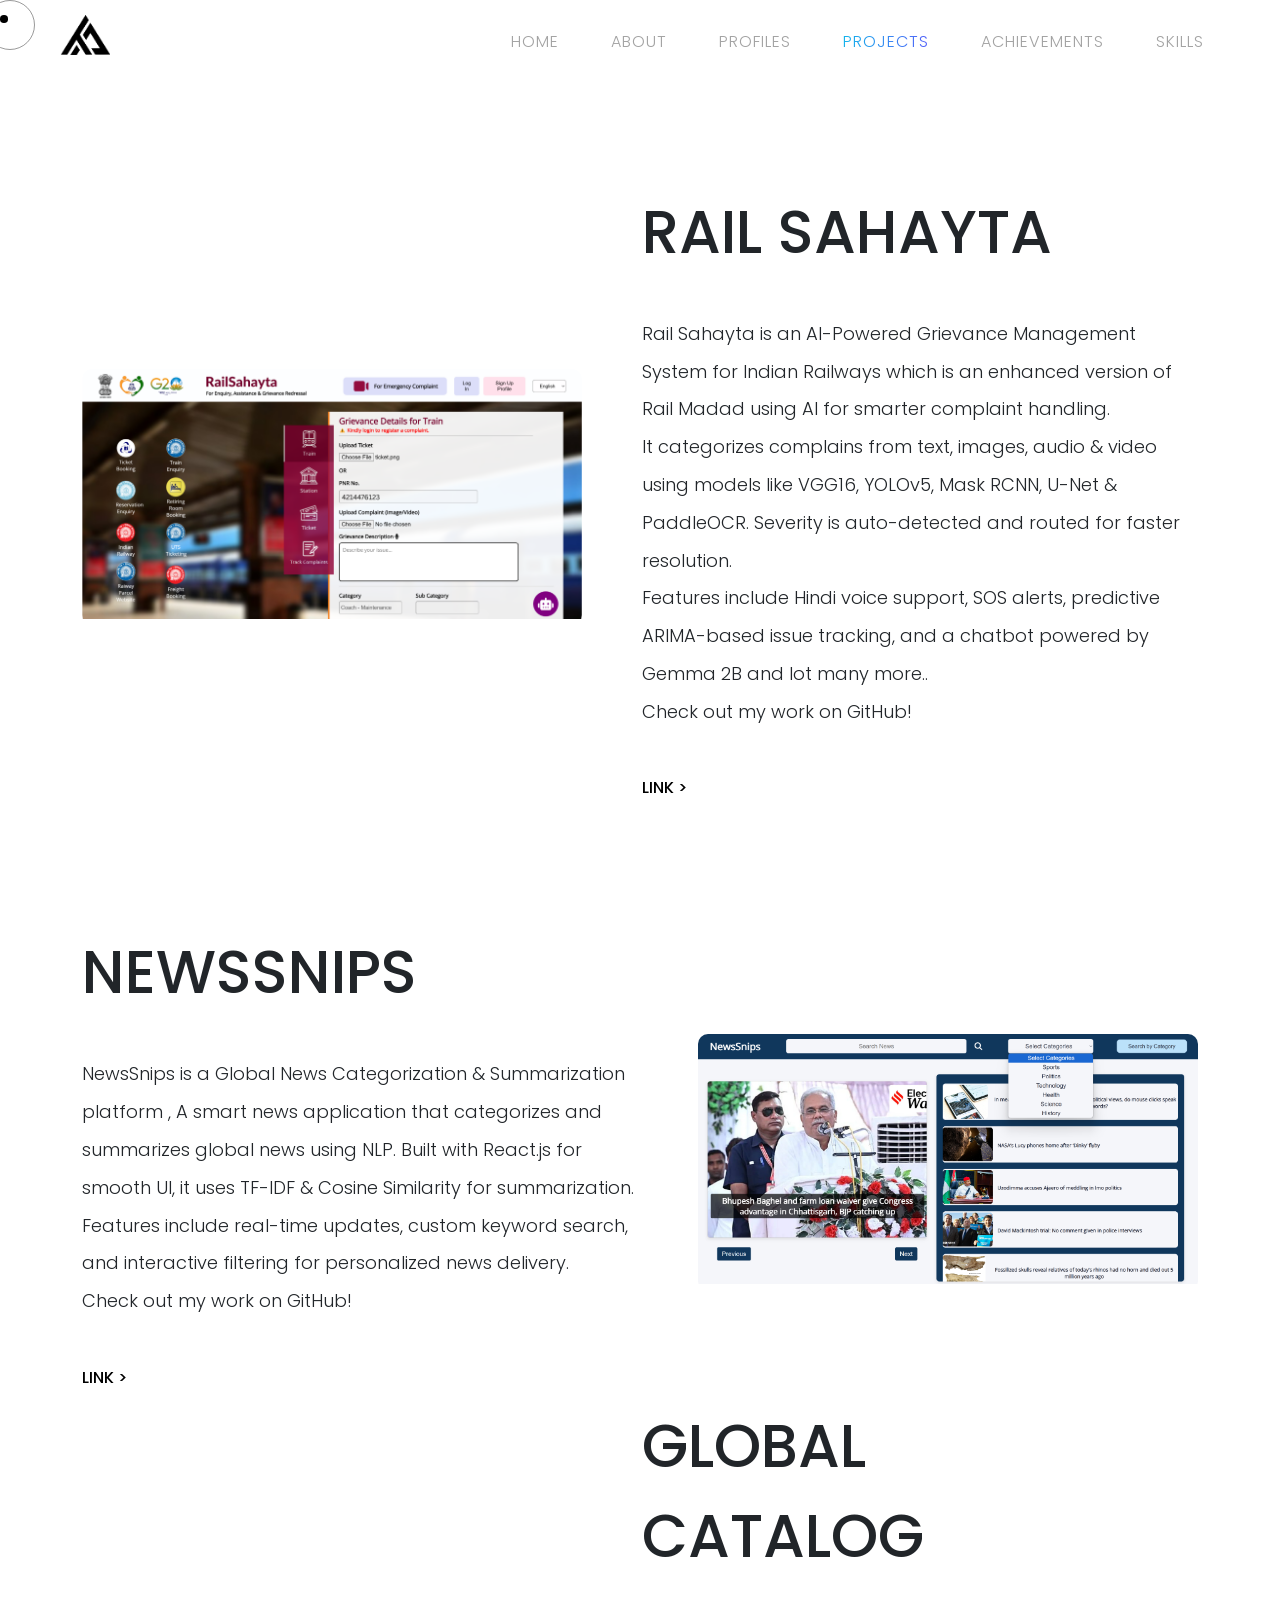
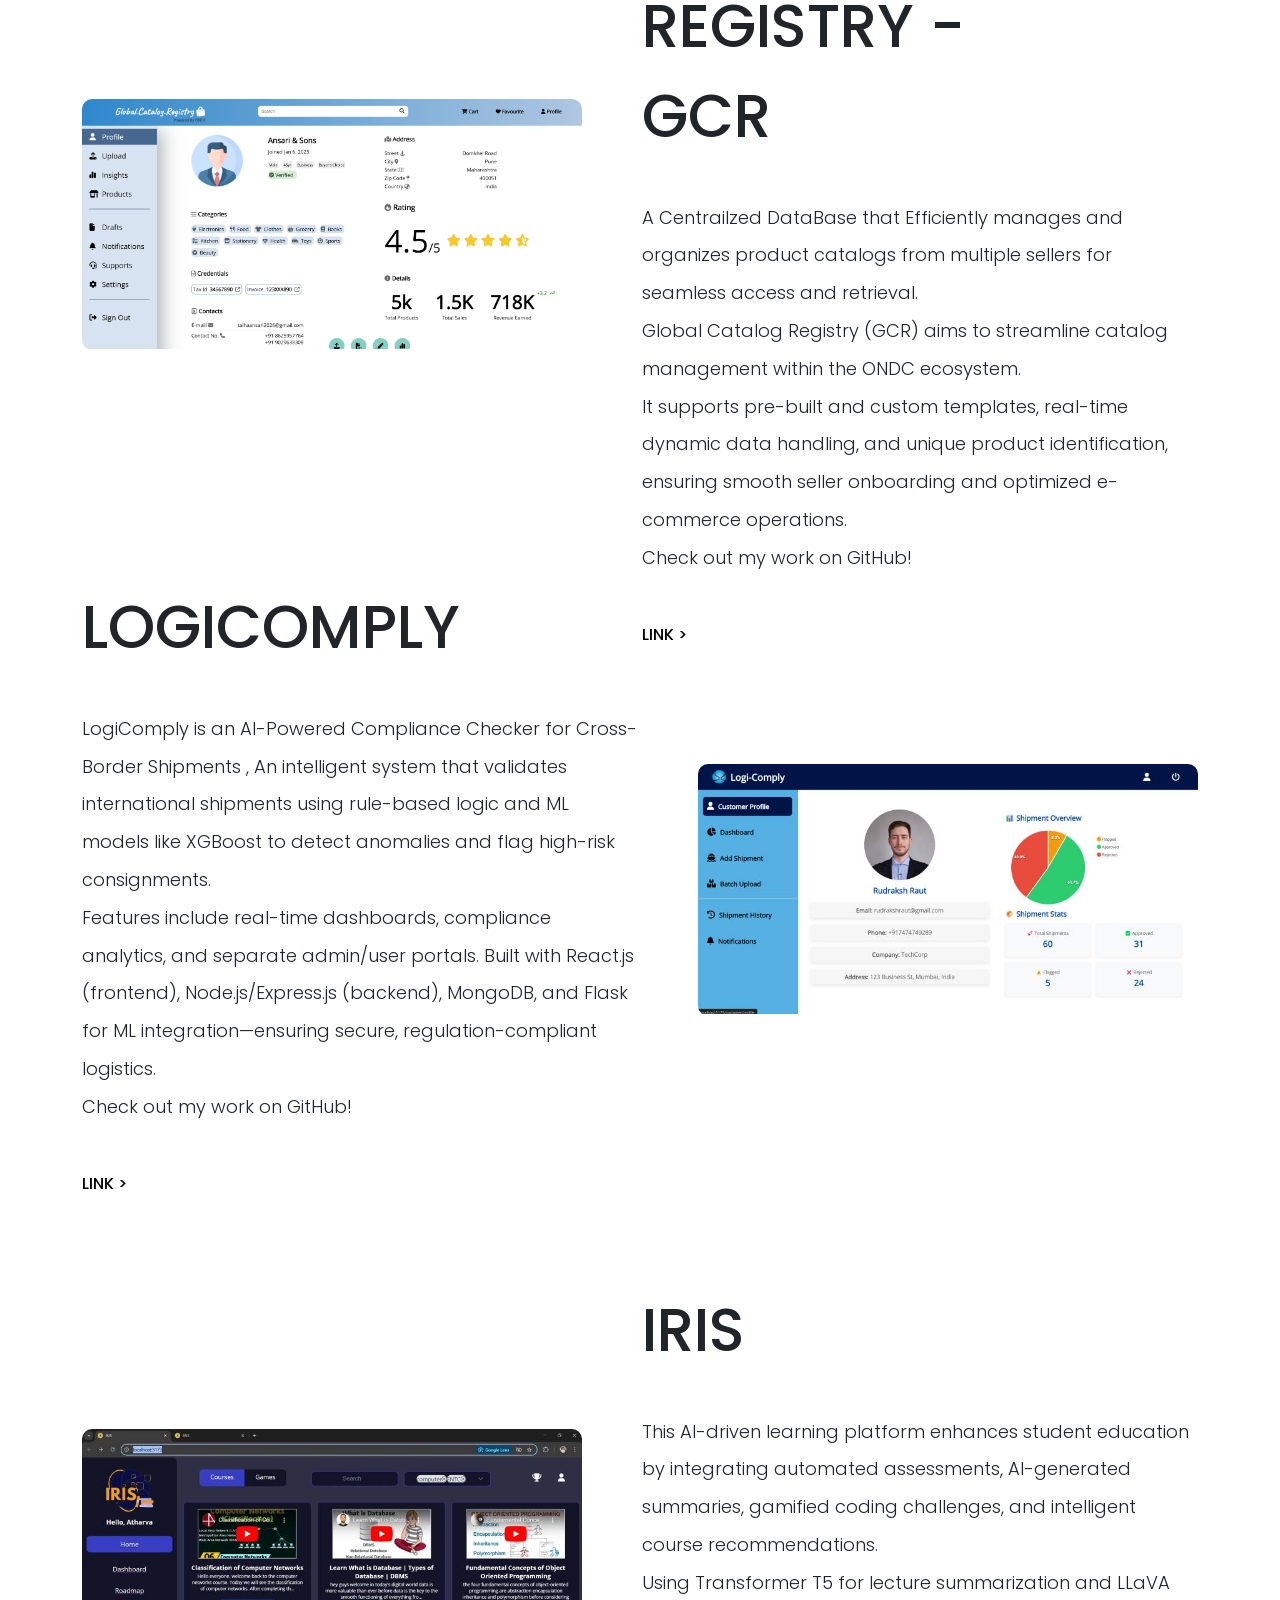
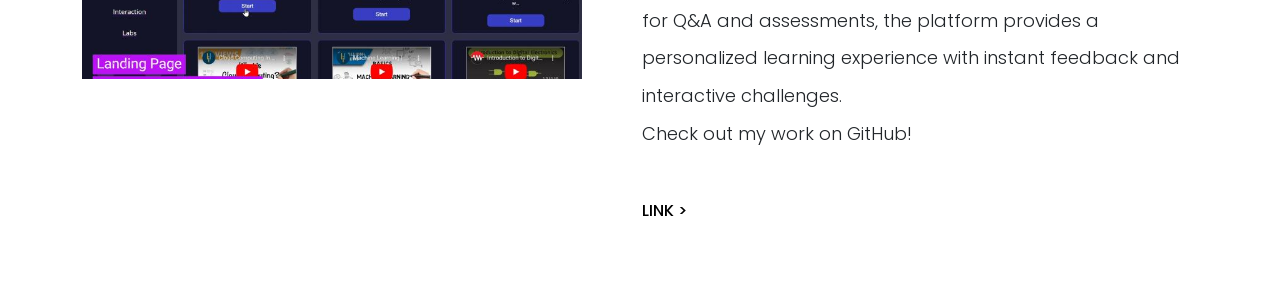
==== commit 8de84f67: "projects" ====
--- a/projects.html
+++ b/projects.html
@@ -51,12 +51,19 @@
             <li>
                 <a href="/index.html#about" class="menu-item hvr-underline-from-left">ABOUT</a>
             </li>
-            <li>
-                <a href="projects.html" class="menu-item hvr-underline-from-left active-page">PROJECTS</a>
-            </li>
-
-            <li>
-                <a href="/index.html#blogs" class="menu-item hvr-underline-from-left">ACHIEVEMENTS</a>
+
+            <li>
+                <a href="S_handle.html"
+                    class="menu-item hvr-underline-from-left">PROFILES</a>
+            </li>
+            <li>
+                <a href="projects.html"
+                    class="menu-item hvr-underline-from-left active-page">PROJECTS</a>
+            </li>
+            
+            <li>
+                <a href="/index.html#blogs"
+                    class="menu-item hvr-underline-from-left">ACHIEVEMENTS</a>
             </li>
             <li>
                 <a href="/index.html#skills" class="menu-item hvr-underline-from-left">SKILLS</a>
@@ -75,13 +82,16 @@
                     <a href="index.html#about" class="hvr-underline-from-left item">ABOUT</a>
                 </li>
                 <li class="menu-item">
-                    <a href="projects.html" class="hvr-underline-from-left item">PROJECTS</a>
-                </li>
-                <li class="menu-item">
-                    <a href="S_handle.html" class="hvr-underline-from-left item">HANDLES</a>
+                    <a href="projects.html"
+                        class="hvr-underline-from-left item">PROJECTS</a>
+                </li>
+                <li class="menu-item">
+                    <a href="S_handle.html"
+                        class="hvr-underline-from-left item">HANDLES</a>
                 </li>
                 <li>
-                    <a href="index.html#blogs" class="menu-item hvr-underline-from-left">ACHIEVEMENTS</a>
+                    <a href="index.html#blogs"
+                        class="menu-item hvr-underline-from-left">ACHIEVEMENTS</a>
                 </li>
                 <li class="menu-item">
                     <a href="index.html#skills" class="hvr-underline-from-left item">SKILLS</a>
@@ -120,8 +130,7 @@
 
                         Rail Sahayta is an AI-Powered Grievance Management System for Indian Railways which is an
                         enhanced version of Rail Madad using AI for smarter complaint handling.
-                        <br>It categorizes complains from text, images, audio & video using models like VGG16, YOLOv5,
-                        Mask
+                        <br>It categorizes complains from text, images, audio & video using models like VGG16, YOLOv5, Mask
                         RCNN, U-Net & PaddleOCR. Severity is auto-detected and routed for faster resolution.
                         <br>Features include Hindi voice support, SOS alerts, predictive ARIMA-based issue tracking, and
                         a chatbot powered by Gemma 2B and lot many more..
